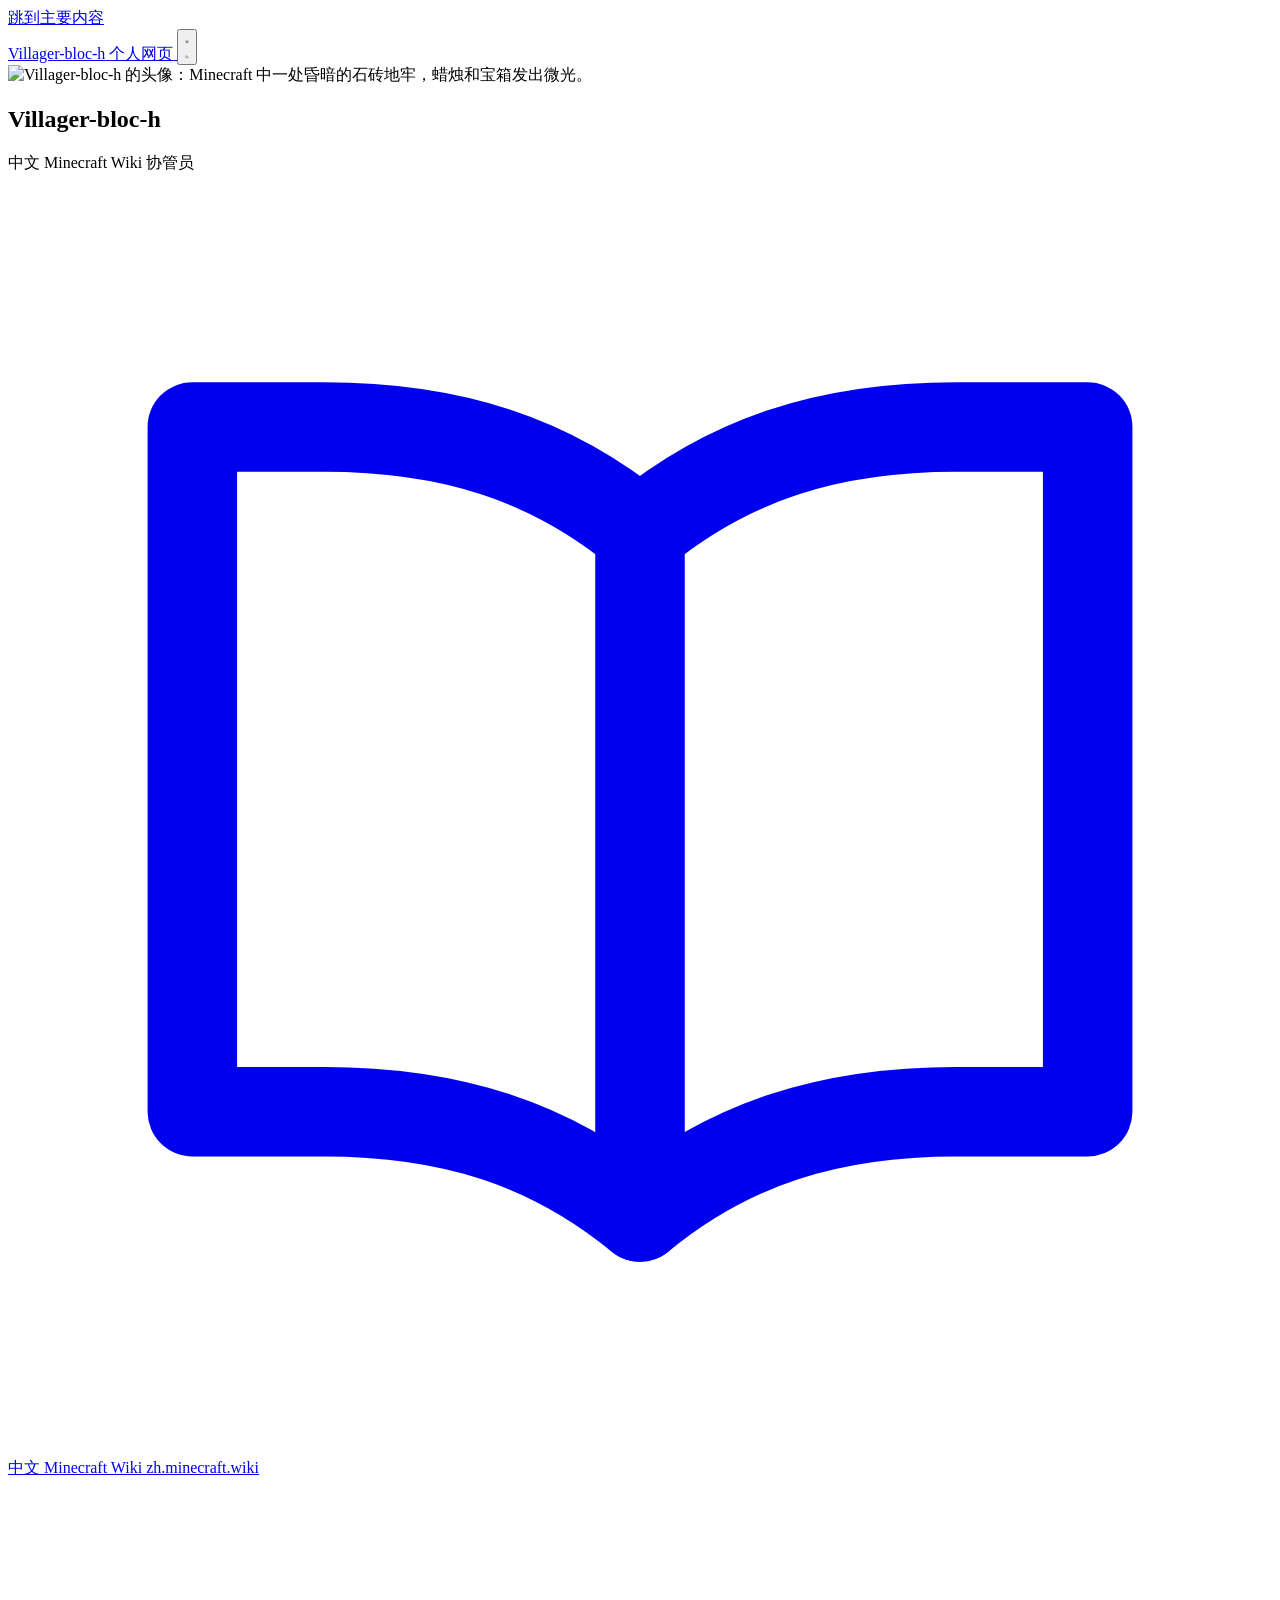
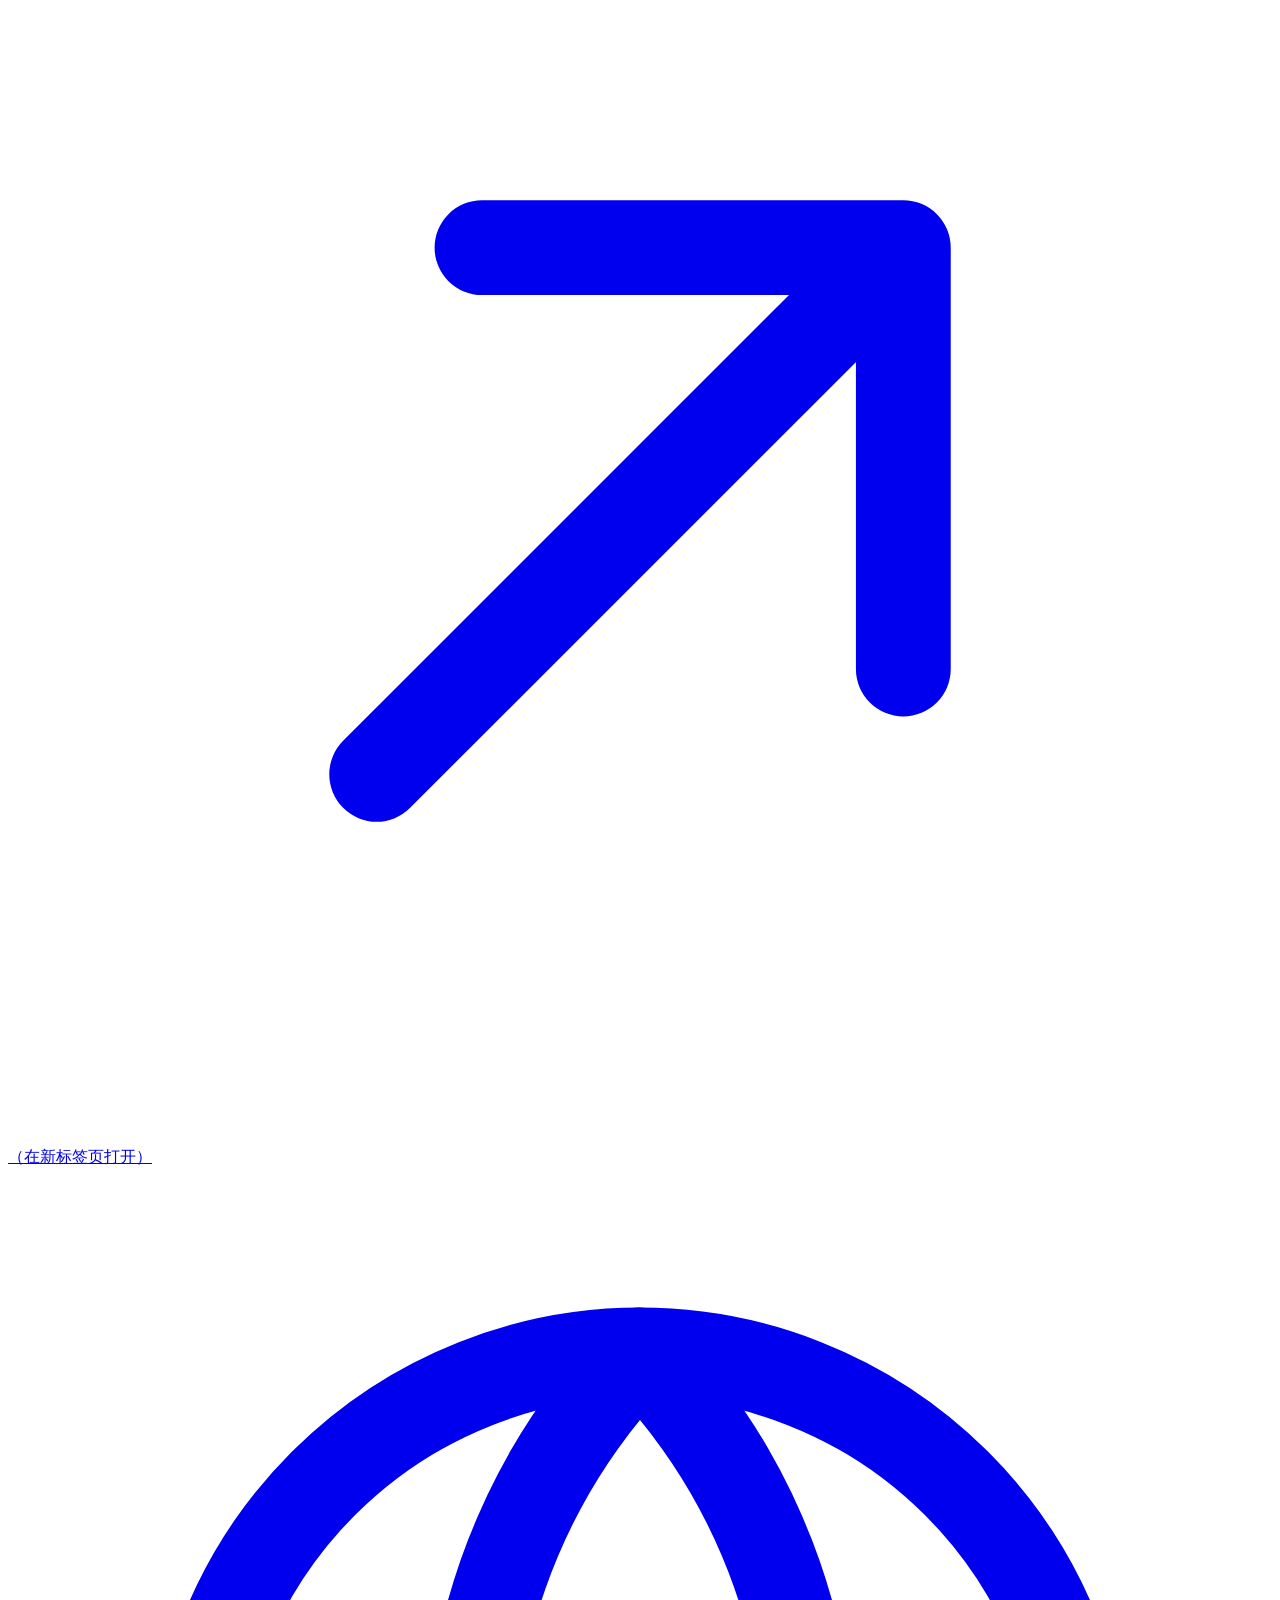
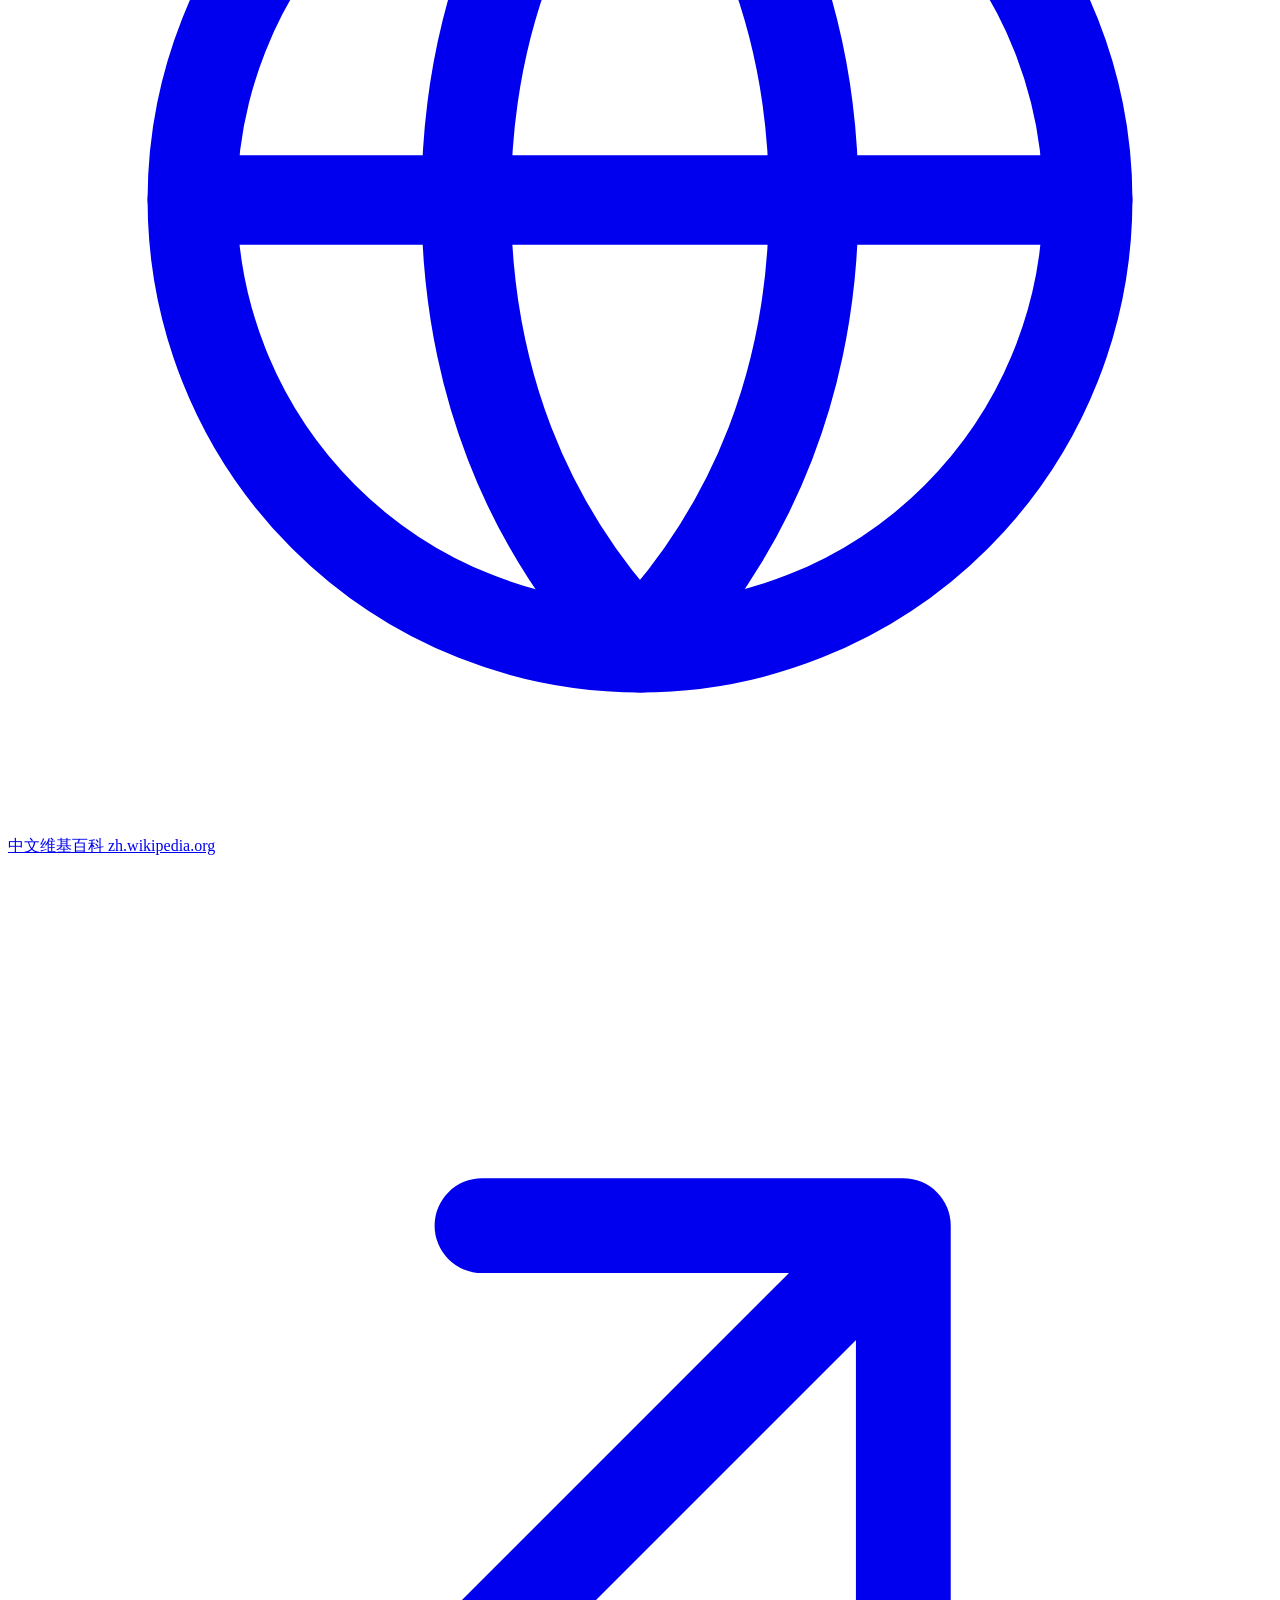
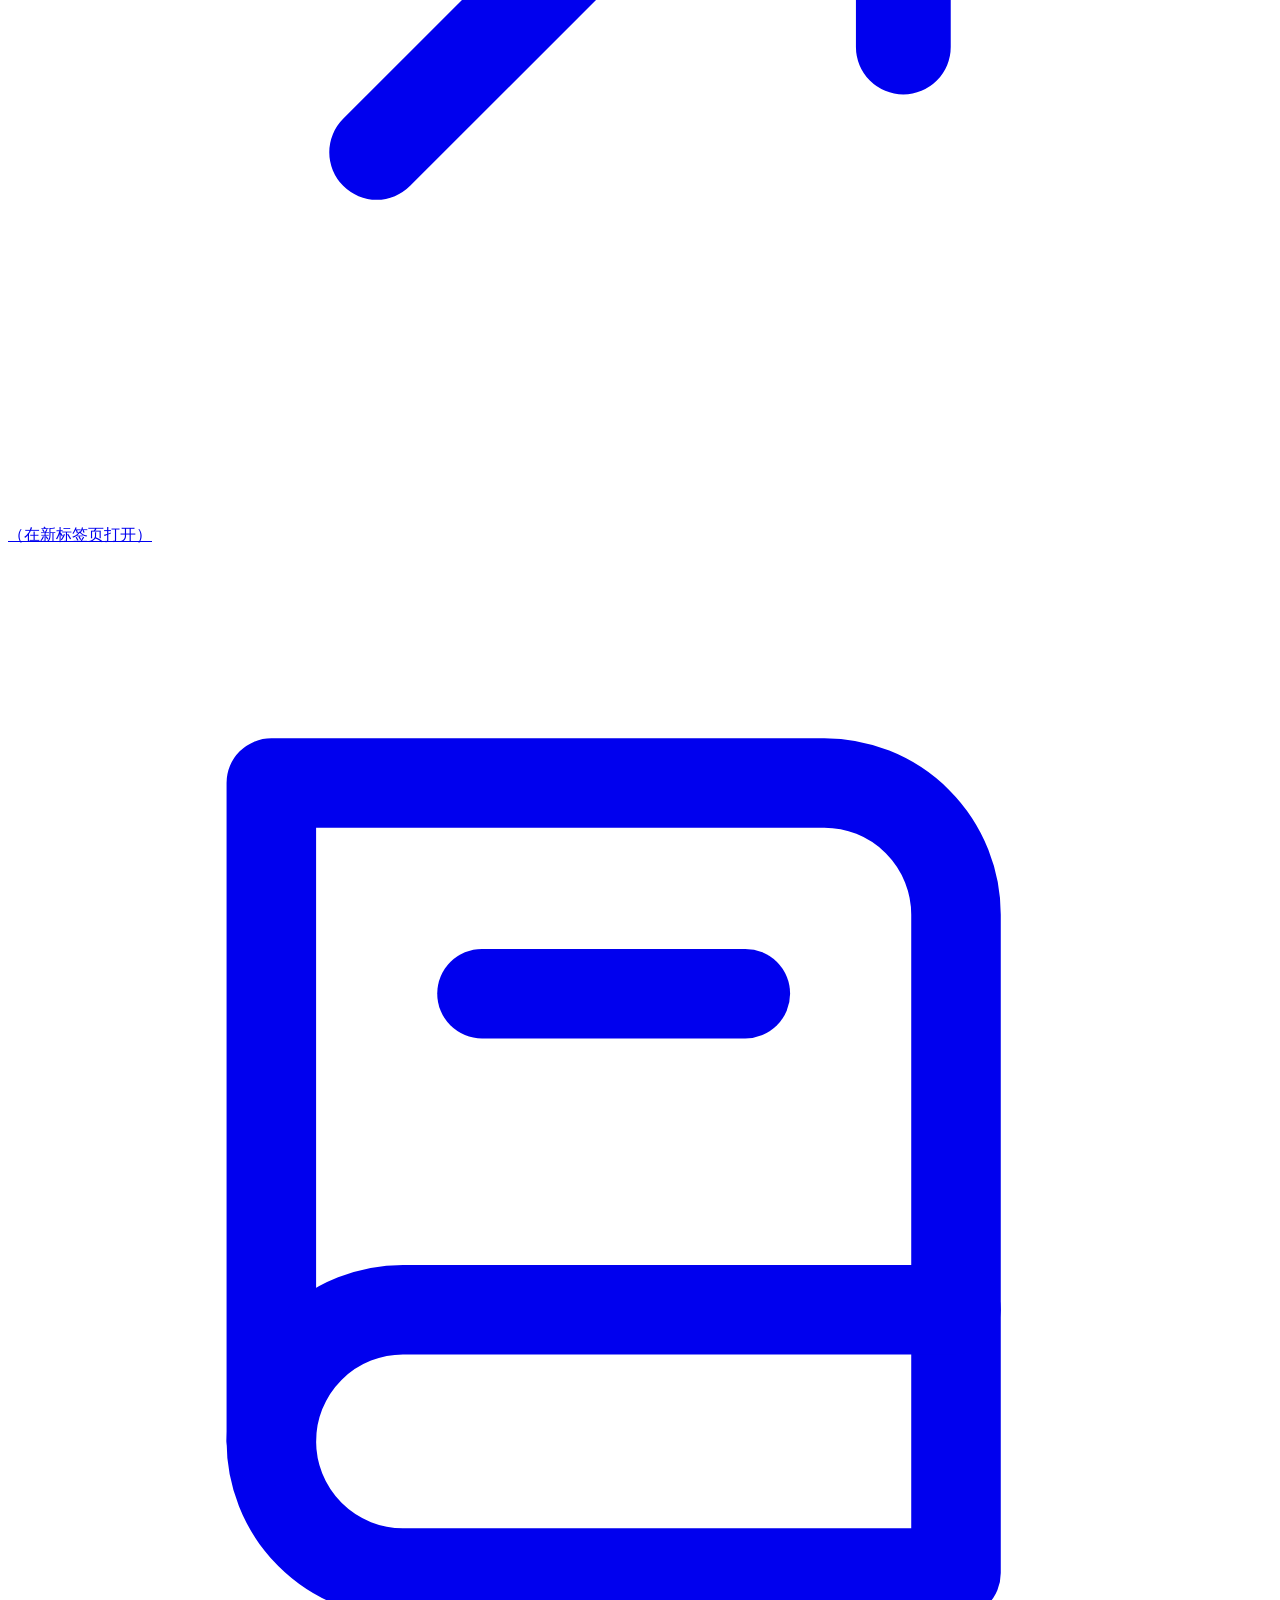
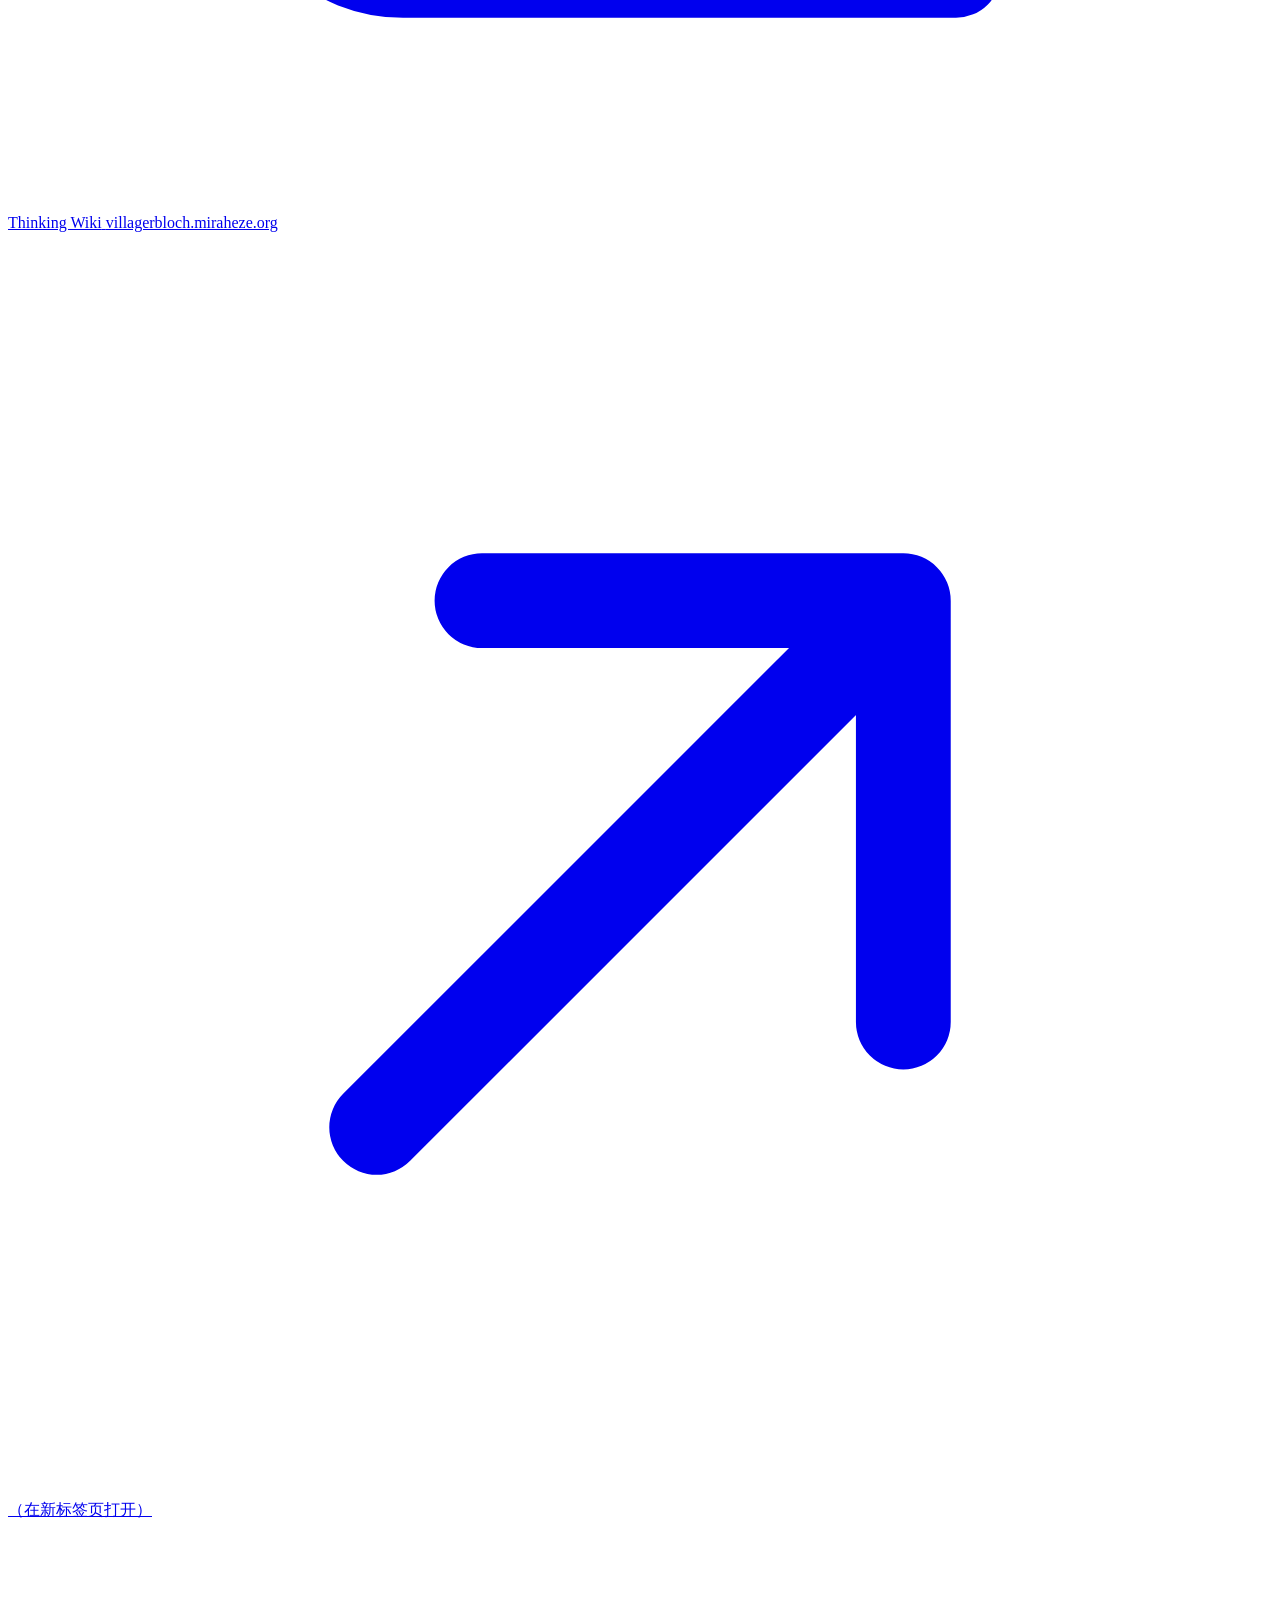
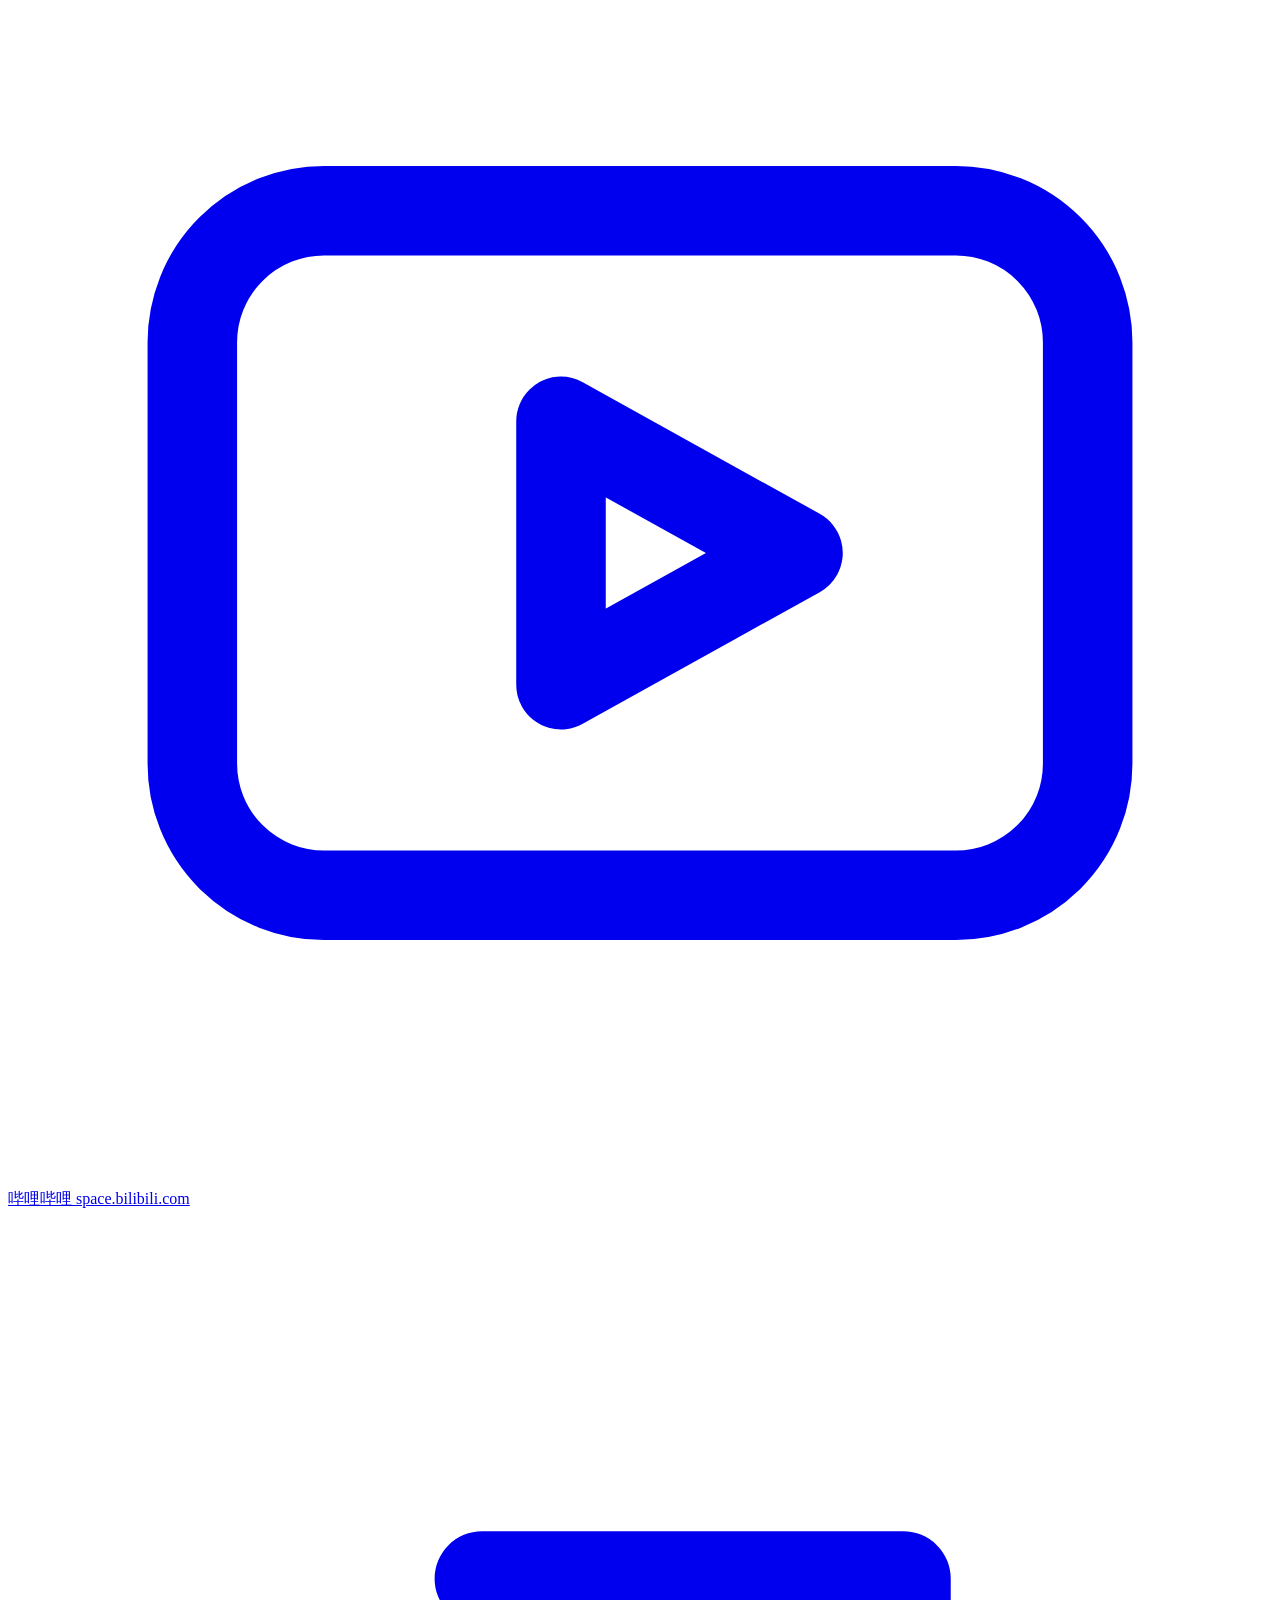
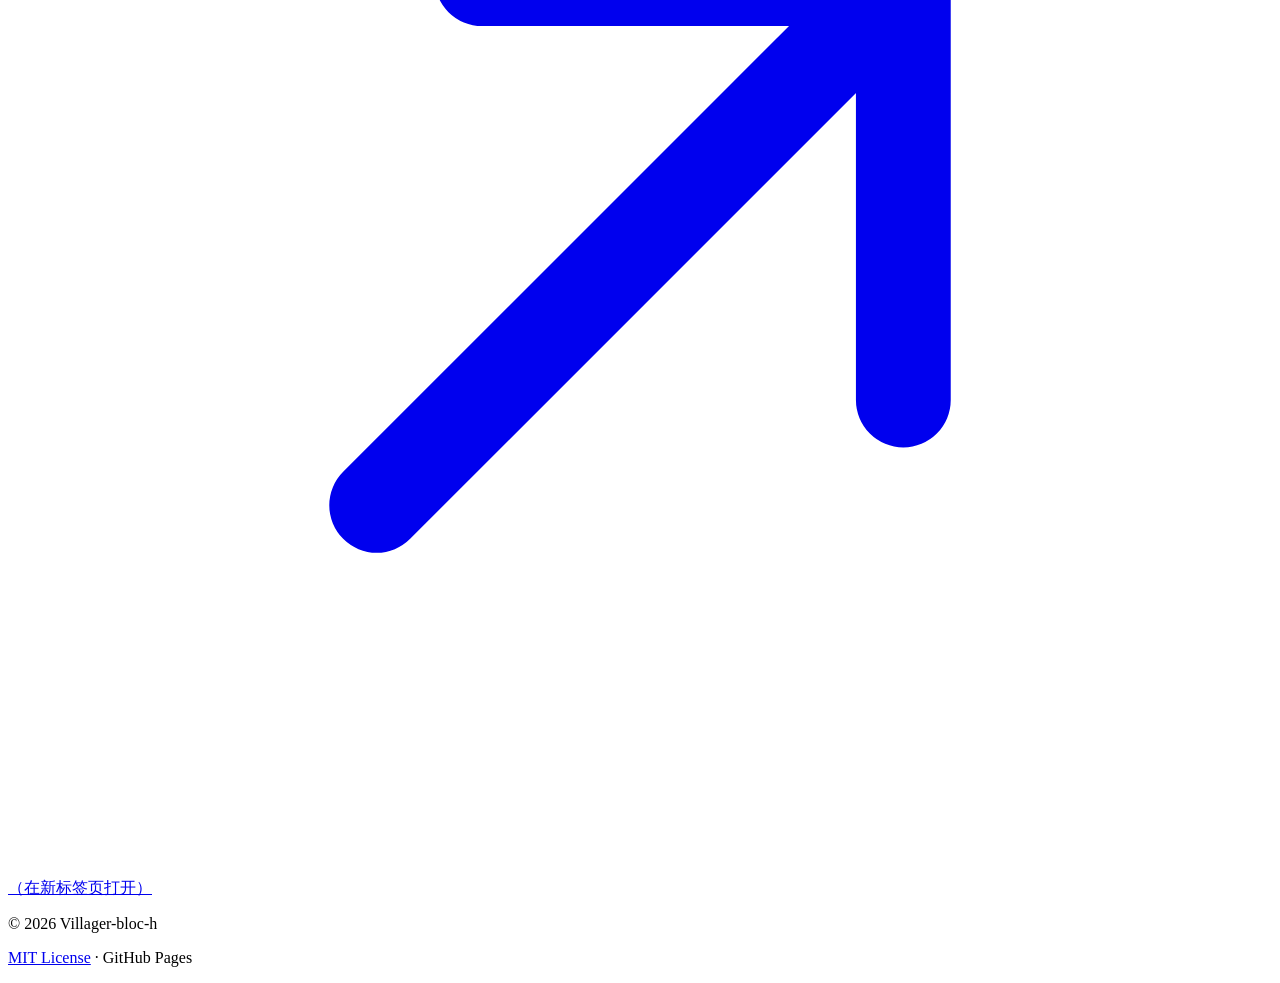
==== index.html @ 04a8cd7c "Add files via upload" ====
<!DOCTYPE html>
<html lang="zh-CN" data-theme="dark">
<head>
  <meta charset="utf-8">
  <meta name="viewport" content="width=device-width, initial-scale=1">
  <title>Villager-bloc-h 的个人网页</title>
  <meta name="description" content="Villager-bloc-h 的个人网页。中文 Minecraft Wiki 协管员。">
  <meta name="author" content="Villager-bloc-h">
  <meta name="color-scheme" content="dark light">
  <meta name="theme-color" content="#080d0b" id="theme-color">
  <link rel="canonical" href="https://villager-bloc-h.github.io/">

  <meta property="og:type" content="website">
  <meta property="og:site_name" content="Villager-bloc-h">
  <meta property="og:locale" content="zh_CN">
  <meta property="og:title" content="Villager-bloc-h 的个人网页">
  <meta property="og:description" content="中文 Minecraft Wiki 协管员。">
  <meta property="og:url" content="https://villager-bloc-h.github.io/">
  <meta property="og:image" content="https://villager-bloc-h.github.io/assets/og.png">
  <meta property="og:image:width" content="1200">
  <meta property="og:image:height" content="630">
  <meta property="og:image:alt" content="Villager-bloc-h 的个人网页预览图">
  <meta name="twitter:card" content="summary_large_image">
  <meta name="twitter:title" content="Villager-bloc-h 的个人网页">
  <meta name="twitter:description" content="中文 Minecraft Wiki 协管员。">
  <meta name="twitter:image" content="https://villager-bloc-h.github.io/assets/og.png">

  <link rel="icon" href="assets/Vbh.png" type="image/png">
  <link rel="apple-touch-icon" href="assets/apple-touch-icon.png">
  <link rel="preload" as="image" href="assets/Vbh.png">
  <link rel="stylesheet" href="assets/style.css">
  <script>
    (function () {
      var root = document.documentElement;
      var theme = 'dark';
      try {
        var saved = localStorage.getItem('vbh-theme');
        theme = saved === 'light' || saved === 'dark' ? saved
          : (window.matchMedia && window.matchMedia('(prefers-color-scheme: light)').matches ? 'light' : 'dark');
      } catch (e) {}
      root.setAttribute('data-theme', theme);
      var meta = document.getElementById('theme-color');
      if (meta) meta.setAttribute('content', theme === 'light' ? '#f4f2e8' : '#080d0b');
    })();
  </script>
  <script type="application/ld+json">
    {
      "@context": "https://schema.org",
      "@type": "Person",
      "name": "Villager-bloc-h",
      "url": "https://villager-bloc-h.github.io/",
      "image": "https://villager-bloc-h.github.io/assets/Vbh.png",
      "jobTitle": "中文 Minecraft Wiki 协管员",
      "sameAs": [
        "https://zh.minecraft.wiki/w/User:Villager-bloc-h",
        "https://zh.wikipedia.org/wiki/User:Zinc_carbenoid",
        "https://villagerbloch.miraheze.org/wiki/Thinking_Wiki",
        "https://space.bilibili.com/1586207901"
      ]
    }
  </script>
</head>
<body id="top">
  <a class="skip-link" href="#main">跳到主要内容</a>
  <div class="backdrop" aria-hidden="true">
    <div class="dust">
      <span style="--x:8%;--s:6px;--d:30s;--delay:-5s;--o:.20;--c:var(--green)"></span>
      <span style="--x:24%;--s:4px;--d:24s;--delay:-19s;--o:.16;--c:var(--amber)"></span>
      <span style="--x:43%;--s:8px;--d:38s;--delay:-10s;--o:.13;--c:var(--green)"></span>
      <span style="--x:66%;--s:5px;--d:27s;--delay:-2s;--o:.18;--c:var(--green)"></span>
      <span style="--x:81%;--s:7px;--d:34s;--delay:-25s;--o:.12;--c:var(--amber)"></span>
      <span style="--x:93%;--s:4px;--d:22s;--delay:-13s;--o:.18;--c:var(--green)"></span>
    </div>
  </div>

  <header class="site-header">
    <div class="header-inner">
      <a class="brand" href="#top" aria-label="Villager-bloc-h，回到页面顶部">
        <span class="brand-mark" aria-hidden="true"></span>
        <span class="brand-name">Villager-bloc-h</span>
        <span class="brand-sub">个人网页</span>
      </a>
      <button class="theme-toggle" id="theme-toggle" type="button" aria-label="切换到浅色主题" title="切换主题">
        <svg class="icon-sun" viewBox="0 0 24 24" fill="none" stroke="currentColor" stroke-width="1.7" stroke-linecap="round" aria-hidden="true">
          <circle cx="12" cy="12" r="4.2"></circle>
          <path d="M12 2.5v2.2M12 19.3v2.2M2.5 12h2.2M19.3 12h2.2M5.2 5.2l1.6 1.6M17.2 17.2l1.6 1.6M18.8 5.2l-1.6 1.6M6.8 17.2l-1.6 1.6"></path>
        </svg>
        <svg class="icon-moon" viewBox="0 0 24 24" fill="none" stroke="currentColor" stroke-width="1.7" stroke-linecap="round" stroke-linejoin="round" aria-hidden="true">
          <path d="M20.2 14.1A8.4 8.4 0 0 1 9.9 3.8 8.5 8.5 0 1 0 20.2 14.1Z"></path>
        </svg>
      </button>
    </div>
  </header>

  <main class="page" id="main">
    <section class="profile" aria-labelledby="profile-title">
      <div class="avatar-frame">
        <img src="assets/Vbh.png" width="329" height="328" alt="Villager-bloc-h 的头像：Minecraft 中一处昏暗的石砖地牢，蜡烛和宝箱发出微光。" decoding="async" fetchpriority="high">
      </div>
      <h1 id="profile-title">Villager-bloc-h</h1>
      <p class="role"><span class="role-dot" aria-hidden="true"></span>中文 Minecraft Wiki 协管员</p>
    </section>

    <nav class="links" aria-label="我的链接">
      <a class="link-row" href="https://zh.minecraft.wiki/w/User:Villager-bloc-h" target="_blank" rel="noopener noreferrer" style="--accent: var(--accent-green)">
        <span class="link-icon" aria-hidden="true">
          <svg viewBox="0 0 24 24" fill="none" stroke="currentColor" stroke-width="1.7" stroke-linecap="round" stroke-linejoin="round">
            <path d="M12 6.5C10.3 5.1 8.4 4.5 6 4.5H3.5v13H6c2.4 0 4.3.6 6 2 1.7-1.4 3.6-2 6-2h2.5v-13H18c-2.4 0-4.3.6-6 2Z"></path>
            <path d="M12 6.5v13"></path>
          </svg>
        </span>
        <span class="link-text">
          <span class="link-title">中文 Minecraft Wiki</span>
          <span class="link-domain">zh.minecraft.wiki</span>
        </span>
        <span class="link-arrow" aria-hidden="true">
          <svg viewBox="0 0 24 24" fill="none" stroke="currentColor" stroke-width="1.8" stroke-linecap="round" stroke-linejoin="round"><path d="M7 17 17 7M9 7h8v8"></path></svg>
        </span>
        <span class="sr-only">（在新标签页打开）</span>
      </a>

      <a class="link-row" href="https://zh.wikipedia.org/wiki/User:Zinc_carbenoid" target="_blank" rel="noopener noreferrer" style="--accent: var(--accent-slate)">
        <span class="link-icon" aria-hidden="true">
          <svg viewBox="0 0 24 24" fill="none" stroke="currentColor" stroke-width="1.7" stroke-linecap="round" stroke-linejoin="round">
            <circle cx="12" cy="12" r="8.5"></circle>
            <path d="M3.5 12h17M12 3.5c2.2 2.3 3.3 5.2 3.3 8.5s-1.1 6.2-3.3 8.5c-2.2-2.3-3.3-5.2-3.3-8.5s1.1-6.2 3.3-8.5Z"></path>
          </svg>
        </span>
        <span class="link-text">
          <span class="link-title">中文维基百科</span>
          <span class="link-domain">zh.wikipedia.org</span>
        </span>
        <span class="link-arrow" aria-hidden="true">
          <svg viewBox="0 0 24 24" fill="none" stroke="currentColor" stroke-width="1.8" stroke-linecap="round" stroke-linejoin="round"><path d="M7 17 17 7M9 7h8v8"></path></svg>
        </span>
        <span class="sr-only">（在新标签页打开）</span>
      </a>

      <a class="link-row" href="https://villagerbloch.miraheze.org/wiki/Thinking_Wiki" target="_blank" rel="noopener noreferrer" style="--accent: var(--accent-amber)">
        <span class="link-icon" aria-hidden="true">
          <svg viewBox="0 0 24 24" fill="none" stroke="currentColor" stroke-width="1.7" stroke-linecap="round" stroke-linejoin="round">
            <path d="M5 4.5h10.5A2.5 2.5 0 0 1 18 7v12.5H7.5A2.5 2.5 0 0 1 5 17V4.5Z"></path>
            <path d="M5 17a2.5 2.5 0 0 1 2.5-2.5H18"></path>
            <path d="M9 8.5h5"></path>
          </svg>
        </span>
        <span class="link-text">
          <span class="link-title">Thinking Wiki</span>
          <span class="link-domain">villagerbloch.miraheze.org</span>
        </span>
        <span class="link-arrow" aria-hidden="true">
          <svg viewBox="0 0 24 24" fill="none" stroke="currentColor" stroke-width="1.8" stroke-linecap="round" stroke-linejoin="round"><path d="M7 17 17 7M9 7h8v8"></path></svg>
        </span>
        <span class="sr-only">（在新标签页打开）</span>
      </a>

      <a class="link-row" href="https://space.bilibili.com/1586207901" target="_blank" rel="noopener noreferrer" style="--accent: var(--accent-rose)">
        <span class="link-icon" aria-hidden="true">
          <svg viewBox="0 0 24 24" fill="none" stroke="currentColor" stroke-width="1.7" stroke-linecap="round" stroke-linejoin="round">
            <rect x="3.5" y="5.5" width="17" height="13" rx="2.5"></rect>
            <path d="m10.5 9.5 4.5 2.5-4.5 2.5v-5Z"></path>
          </svg>
        </span>
        <span class="link-text">
          <span class="link-title">哔哩哔哩</span>
          <span class="link-domain">space.bilibili.com</span>
        </span>
        <span class="link-arrow" aria-hidden="true">
          <svg viewBox="0 0 24 24" fill="none" stroke="currentColor" stroke-width="1.8" stroke-linecap="round" stroke-linejoin="round"><path d="M7 17 17 7M9 7h8v8"></path></svg>
        </span>
        <span class="sr-only">（在新标签页打开）</span>
      </a>
    </nav>
  </main>

  <footer class="site-footer">
    <div class="footer-inner">
      <p>© <span id="year">2026</span> Villager-bloc-h</p>
      <p><a href="LICENSE">MIT License</a> · GitHub Pages</p>
    </div>
  </footer>

  <script src="assets/main.js" defer></script>
</body>
</html>
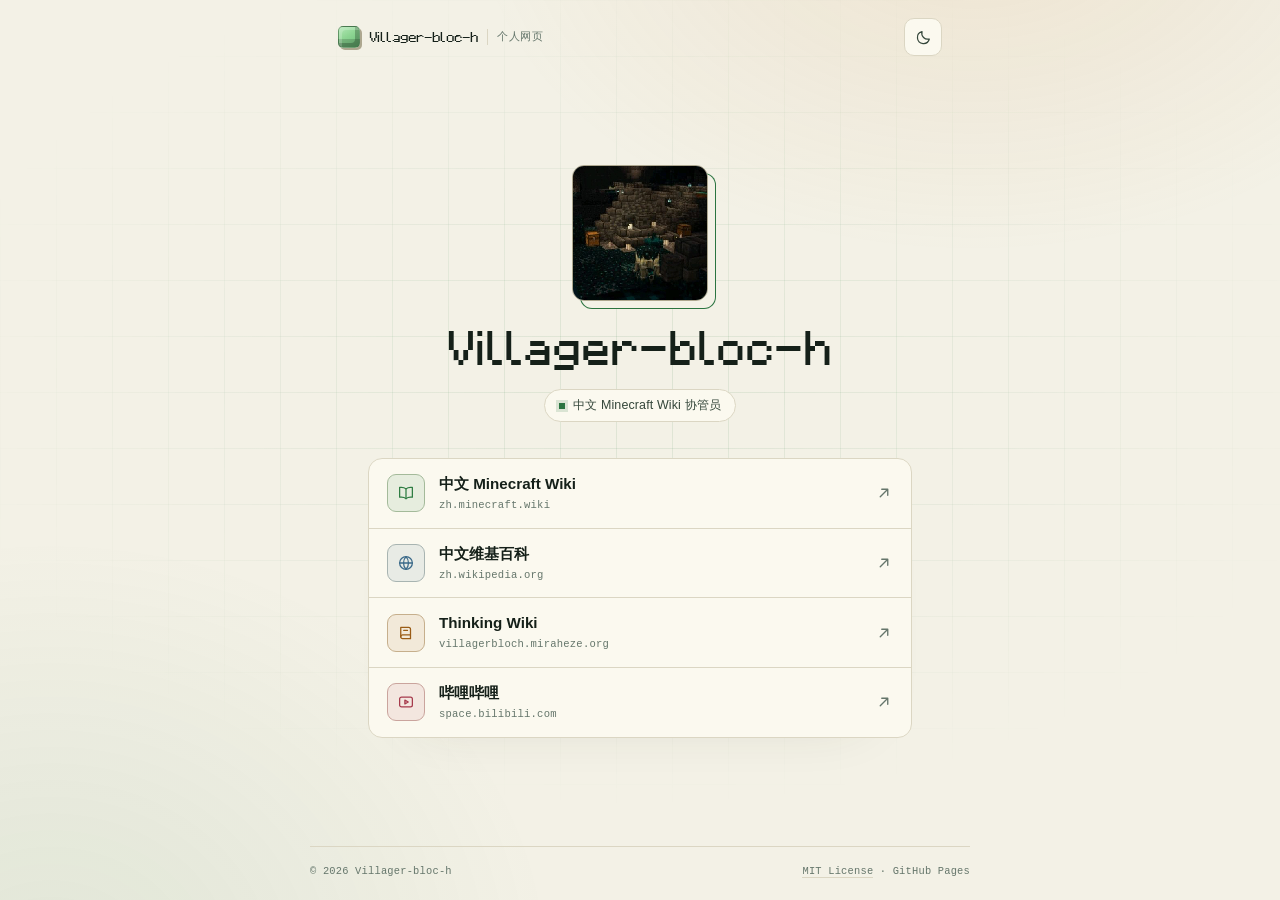
==== commit 2f9bb5be: "Add files via upload" ====
--- a/index.html
+++ b/index.html
@@ -28,6 +28,7 @@
   <link rel="icon" href="assets/Vbh.png" type="image/png">
   <link rel="apple-touch-icon" href="assets/apple-touch-icon.png">
   <link rel="preload" as="image" href="assets/Vbh.png">
+  <link rel="preload" href="assets/fonts/Mojangles.woff" as="font" type="font/woff" crossorigin>
   <link rel="stylesheet" href="assets/style.css">
   <script>
     (function () {
--- a/assets/style.css
+++ b/assets/style.css
@@ -0,0 +1,748 @@
+/* ==========================================================================
+   Villager-bloc-h.github.io
+   单页个人主页 — 无框架、无构建步骤，字体自托管。
+   ========================================================================== */
+
+/* ---------- 字体 ---------- */
+/* Mojangles：Minecraft 字体，版权归 Mojang；来源与许可见 assets/fonts/README.md */
+@font-face {
+  font-family: "Mojangles";
+  src: url("fonts/Mojangles.woff") format("woff");
+  font-style: normal;
+  font-weight: 400;
+  font-display: swap;
+}
+
+/* ---------- 变量 ---------- */
+:root {
+  --bg: #080d0b;
+  --panel: #0e1713;
+  --panel-hover: #13201a;
+  --text: #e9f0ea;
+  --text-soft: #c6d3c9;
+  --muted: #94a89b;
+  --muted-2: #788c7f;
+  --line: #21342b;
+  --line-strong: #365244;
+  --green: #8fd694;
+  --amber: #e6b06a;
+  --focus: #f0c98f;
+
+  --accent-green: #8fd694;
+  --accent-slate: #a8c4d8;
+  --accent-amber: #e6b06a;
+  --accent-rose: #f0a0a8;
+
+  --btn-bg: #8fd694;
+  --btn-text: #07130b;
+  --btn-shadow: #2b4a3a;
+
+  --glow-warm: rgba(230, 176, 106, .10);
+  --glow-cool: rgba(143, 214, 148, .08);
+  --grid-line: rgba(143, 214, 148, .085);
+  --header-bg: rgba(8, 13, 11, .74);
+  --shadow-card: rgba(0, 0, 0, .5);
+
+  --shell: 660px;
+  --content: 600px;
+  --gutter: clamp(20px, 5vw, 28px);
+
+  --font-sans: "Segoe UI", "PingFang SC", "Hiragino Sans GB", "Noto Sans SC",
+    "Microsoft YaHei", "Source Han Sans SC", sans-serif;
+  --font-mono: ui-monospace, "SFMono-Regular", "Cascadia Code", Consolas,
+    "Liberation Mono", monospace;
+  --font-minecraft: "Mojangles", "Minecraft", "Minecraftia", "Segoe UI", sans-serif;
+}
+
+[data-theme="light"] {
+  --bg: #f3f1e6;
+  --panel: #fbf9ef;
+  --panel-hover: #fffdf5;
+  --text: #152019;
+  --text-soft: #34463a;
+  --muted: #5f7164;
+  --muted-2: #65766b;
+  --line: #dbd6c3;
+  --line-strong: #ada78f;
+  --green: #2b7440;
+  --amber: #94530f;
+  --focus: #1d5b2f;
+
+  --accent-green: #2f7d43;
+  --accent-slate: #3c6b8a;
+  --accent-amber: #9a5c16;
+  --accent-rose: #a63a4c;
+
+  --btn-bg: #236b38;
+  --btn-text: #fbfaf3;
+  --btn-shadow: #b7b19c;
+
+  --glow-warm: rgba(204, 139, 64, .13);
+  --glow-cool: rgba(64, 133, 82, .10);
+  --grid-line: rgba(47, 125, 67, .11);
+  --header-bg: rgba(243, 241, 230, .8);
+  --shadow-card: rgba(52, 58, 40, .16);
+}
+
+/* ---------- 基础 ---------- */
+*,
+*::before,
+*::after {
+  box-sizing: border-box;
+}
+
+html {
+  -webkit-text-size-adjust: 100%;
+  text-size-adjust: 100%;
+}
+
+body {
+  display: flex;
+  flex-direction: column;
+  min-height: 100vh;
+  min-height: 100svh;
+  margin: 0;
+  overflow-x: clip;
+  background: var(--bg);
+  color: var(--text);
+  font-family: var(--font-sans);
+  font-size: 16px;
+  line-height: 1.6;
+  -webkit-font-smoothing: antialiased;
+  -moz-osx-font-smoothing: grayscale;
+  transition: background-color .35s ease, color .35s ease;
+}
+
+img,
+svg {
+  display: block;
+  max-width: 100%;
+}
+
+a {
+  color: inherit;
+}
+
+button {
+  font: inherit;
+  color: inherit;
+}
+
+h1,
+p {
+  margin: 0;
+}
+
+::selection {
+  background: var(--green);
+  color: var(--btn-text);
+}
+
+:focus-visible {
+  outline: 2px solid var(--focus);
+  outline-offset: 4px;
+}
+
+.sr-only {
+  position: absolute;
+  width: 1px;
+  height: 1px;
+  margin: -1px;
+  padding: 0;
+  overflow: hidden;
+  clip: rect(0 0 0 0);
+  clip-path: inset(50%);
+  white-space: nowrap;
+  border: 0;
+}
+
+.skip-link {
+  position: absolute;
+  top: -80px;
+  left: 16px;
+  z-index: 100;
+  padding: 10px 18px;
+  border-radius: 8px;
+  background: var(--btn-bg);
+  color: var(--btn-text);
+  font-size: .9rem;
+  font-weight: 600;
+  text-decoration: none;
+  transition: top .2s ease;
+}
+
+.skip-link:focus {
+  top: 12px;
+}
+
+/* ---------- 背景 ---------- */
+.backdrop {
+  position: fixed;
+  inset: 0;
+  z-index: -1;
+  overflow: hidden;
+  pointer-events: none;
+}
+
+.backdrop::before {
+  content: "";
+  position: absolute;
+  inset: 0;
+  background:
+    radial-gradient(760px 520px at 76% -10%, var(--glow-warm), transparent 66%),
+    radial-gradient(720px 620px at 4% 108%, var(--glow-cool), transparent 70%);
+}
+
+.backdrop::after {
+  content: "";
+  position: absolute;
+  inset: 0;
+  background-image:
+    linear-gradient(var(--grid-line) 1px, transparent 1px),
+    linear-gradient(90deg, var(--grid-line) 1px, transparent 1px);
+  background-size: 56px 56px;
+  -webkit-mask-image: radial-gradient(ellipse 70% 60% at 50% 42%, #000 5%, transparent 80%);
+  mask-image: radial-gradient(ellipse 70% 60% at 50% 42%, #000 5%, transparent 80%);
+}
+
+.dust span {
+  position: absolute;
+  bottom: -24px;
+  left: var(--x);
+  width: var(--s);
+  height: var(--s);
+  background: var(--c);
+  box-shadow: 0 0 14px var(--c);
+  animation: drift var(--d) linear infinite;
+  animation-delay: var(--delay);
+  opacity: 0;
+}
+
+@keyframes drift {
+  0% {
+    transform: translate3d(0, 0, 0) rotate(0deg);
+    opacity: 0;
+  }
+  12% {
+    opacity: var(--o);
+  }
+  82% {
+    opacity: var(--o);
+  }
+  100% {
+    transform: translate3d(30px, -108vh, 0) rotate(90deg);
+    opacity: 0;
+  }
+}
+
+/* ---------- 顶栏 ---------- */
+.site-header {
+  padding-top: 18px;
+}
+
+.header-inner {
+  display: flex;
+  align-items: center;
+  justify-content: space-between;
+  gap: 16px;
+  width: 100%;
+  max-width: var(--shell);
+  margin: 0 auto;
+  padding: 0 var(--gutter);
+}
+
+.brand {
+  display: inline-flex;
+  align-items: center;
+  gap: 9px;
+  min-width: 0;
+  color: var(--text);
+  font-size: .86rem;
+  font-weight: 650;
+  text-decoration: none;
+}
+
+.brand-mark {
+  flex: none;
+  width: 22px;
+  height: 22px;
+  border: 1px solid rgba(0, 0, 0, .28);
+  border-radius: 5px;
+  background:
+    linear-gradient(180deg, transparent 62%, rgba(0, 0, 0, .16) 62%),
+    linear-gradient(150deg, #b3e8b6 0%, #8fd694 42%, #6bbd78 100%);
+  box-shadow:
+    inset 3px 3px 0 rgba(255, 255, 255, .18),
+    inset -4px -4px 0 rgba(4, 20, 10, .26),
+    2px 2px 0 var(--line-strong);
+}
+
+.brand:hover .brand-mark {
+  filter: brightness(1.08);
+}
+
+.brand-sub {
+  padding-left: 9px;
+  border-left: 1px solid var(--line);
+  color: var(--muted-2);
+  font-family: var(--font-mono);
+  font-size: .66rem;
+  font-weight: 400;
+  letter-spacing: .06em;
+}
+
+.theme-toggle {
+  display: grid;
+  place-items: center;
+  flex: none;
+  width: 38px;
+  height: 38px;
+  padding: 0;
+  border: 1px solid var(--line);
+  border-radius: 10px;
+  background: var(--panel);
+  color: var(--text-soft);
+  cursor: pointer;
+  transition: color .18s ease, border-color .18s ease, transform .18s ease;
+}
+
+.theme-toggle:hover {
+  color: var(--green);
+  border-color: var(--green);
+  transform: translateY(-1px);
+}
+
+.theme-toggle svg {
+  width: 17px;
+  height: 17px;
+}
+
+.theme-toggle .icon-moon {
+  display: none;
+}
+
+[data-theme="light"] .theme-toggle .icon-sun {
+  display: none;
+}
+
+[data-theme="light"] .theme-toggle .icon-moon {
+  display: block;
+}
+
+/* ---------- 主区域 ---------- */
+.page {
+  display: flex;
+  flex: 1;
+  flex-direction: column;
+  justify-content: center;
+  width: 100%;
+  max-width: var(--content);
+  margin: 0 auto;
+  padding: clamp(28px, 5vh, 48px) var(--gutter) clamp(30px, 5vh, 46px);
+}
+
+.profile {
+  display: flex;
+  flex-direction: column;
+  align-items: center;
+  text-align: center;
+}
+
+.avatar-frame {
+  position: relative;
+  margin-bottom: 22px;
+}
+
+.avatar-frame img {
+  width: clamp(112px, 17vw, 136px);
+  height: auto;
+  aspect-ratio: 1 / 1;
+  object-fit: cover;
+  border: 1px solid var(--line-strong);
+  border-radius: 12px;
+  background: #070b09;
+  box-shadow:
+    8px 8px 0 -1px var(--bg),
+    8px 8px 0 0 var(--green);
+  image-rendering: pixelated;
+}
+
+h1 {
+  margin-left: -.04em;
+  font-size: clamp(2rem, 6vw, 3rem);
+  font-weight: 800;
+  line-height: 1.08;
+  letter-spacing: -.045em;
+  text-wrap: balance;
+}
+
+/* 站名与页面大标题使用 Minecraft 的 Mojangles 字体 */
+.brand-name,
+#profile-title {
+  font-family: var(--font-minecraft);
+  font-weight: 400;
+  letter-spacing: 0;
+}
+
+.role {
+  display: inline-flex;
+  align-items: center;
+  gap: 8px;
+  margin-top: 15px;
+  padding: 6px 14px;
+  border: 1px solid var(--line);
+  border-radius: 999px;
+  background: var(--panel);
+  color: var(--text-soft);
+  font-size: .78rem;
+  line-height: 1.5;
+  letter-spacing: .01em;
+}
+
+.role-dot {
+  width: 6px;
+  height: 6px;
+  flex: none;
+  background: var(--green);
+  box-shadow: 0 0 0 3px color-mix(in srgb, var(--green) 16%, transparent);
+  animation: pulse 3.2s ease-in-out infinite;
+}
+
+@keyframes pulse {
+  0%, 100% {
+    box-shadow: 0 0 0 3px color-mix(in srgb, var(--green) 16%, transparent);
+  }
+  50% {
+    box-shadow: 0 0 0 6px color-mix(in srgb, var(--green) 3%, transparent);
+  }
+}
+
+/* ---------- 链接列表 ---------- */
+.links {
+  display: flex;
+  flex-direction: column;
+  width: 100%;
+  margin-top: clamp(26px, 4.5vh, 36px);
+  overflow: hidden;
+  border: 1px solid var(--line);
+  border-radius: 14px;
+  background: var(--panel);
+  box-shadow: 0 30px 60px -52px var(--shadow-card);
+}
+
+.link-row {
+  display: flex;
+  align-items: center;
+  gap: 14px;
+  padding: 14px 18px;
+  border-bottom: 1px solid var(--line);
+  color: var(--text);
+  text-decoration: none;
+  transition: background-color .18s ease, padding-left .18s ease;
+}
+
+.link-row:last-child {
+  border-bottom: 0;
+}
+
+.link-row:hover {
+  padding-left: 22px;
+  background: var(--panel-hover);
+}
+
+.link-row:focus-visible {
+  outline: 2px solid var(--focus);
+  outline-offset: -4px;
+}
+
+.link-icon {
+  display: grid;
+  place-items: center;
+  flex: none;
+  width: 38px;
+  height: 38px;
+  border: 1px solid color-mix(in srgb, var(--accent) 32%, var(--line));
+  border-radius: 9px;
+  background: color-mix(in srgb, var(--accent) 10%, transparent);
+  color: var(--accent);
+}
+
+.link-icon svg {
+  width: 18px;
+  height: 18px;
+}
+
+.link-text {
+  display: flex;
+  flex: 1;
+  flex-direction: column;
+  gap: 1px;
+  min-width: 0;
+}
+
+.link-title {
+  font-size: .95rem;
+  font-weight: 650;
+  line-height: 1.5;
+}
+
+.link-domain {
+  overflow: hidden;
+  color: var(--muted-2);
+  font-family: var(--font-mono);
+  font-size: .66rem;
+  letter-spacing: .02em;
+  text-overflow: ellipsis;
+  white-space: nowrap;
+}
+
+.link-arrow {
+  flex: none;
+  color: var(--muted-2);
+  transition: transform .18s ease, color .18s ease;
+}
+
+.link-arrow svg {
+  width: 18px;
+  height: 18px;
+}
+
+.link-row:hover .link-arrow {
+  color: var(--accent);
+  transform: translate(2px, -2px);
+}
+
+/* ---------- 页脚 ---------- */
+.site-footer {
+  padding: 0 var(--gutter) 20px;
+}
+
+.footer-inner {
+  display: flex;
+  align-items: center;
+  justify-content: space-between;
+  flex-wrap: wrap;
+  gap: 6px 16px;
+  max-width: var(--shell);
+  margin: 0 auto;
+  padding-top: 16px;
+  border-top: 1px solid var(--line);
+  color: var(--muted-2);
+  font-family: var(--font-mono);
+  font-size: .65rem;
+  letter-spacing: .02em;
+}
+
+.footer-inner a {
+  color: inherit;
+  text-decoration: none;
+  border-bottom: 1px solid var(--line);
+  transition: color .18s ease, border-color .18s ease;
+}
+
+.footer-inner a:hover {
+  color: var(--green);
+  border-color: var(--green);
+}
+
+/* ---------- 入场 ---------- */
+@media (prefers-reduced-motion: no-preference) {
+  .site-header,
+  .profile,
+  .links,
+  .site-footer {
+    animation: rise .65s cubic-bezier(.2, .7, .25, 1) both;
+  }
+
+  .profile {
+    animation-delay: .04s;
+  }
+
+  .links {
+    animation-delay: .1s;
+  }
+
+  .site-footer {
+    animation-delay: .16s;
+  }
+}
+
+@keyframes rise {
+  from {
+    opacity: 0;
+    transform: translateY(10px);
+  }
+  to {
+    opacity: 1;
+    transform: none;
+  }
+}
+
+/* ---------- 响应式 ---------- */
+@media (max-width: 520px) {
+  .site-header {
+    padding-top: 14px;
+  }
+
+  .brand-sub {
+    display: none;
+  }
+
+  .page {
+    padding-top: 26px;
+    padding-bottom: 30px;
+  }
+
+  .avatar-frame img {
+    width: 112px;
+  }
+
+  .avatar-frame {
+    margin-bottom: 18px;
+  }
+
+  h1 {
+    font-size: clamp(1.9rem, 9vw, 2.5rem);
+  }
+
+  .link-row {
+    gap: 12px;
+    padding: 12px 14px;
+  }
+
+  .link-row:hover {
+    padding-left: 16px;
+  }
+
+  .link-icon {
+    width: 34px;
+    height: 34px;
+    border-radius: 8px;
+  }
+
+  .link-title {
+    font-size: .9rem;
+  }
+
+  .link-domain {
+    font-size: .61rem;
+  }
+
+  .footer-inner {
+    font-size: .6rem;
+  }
+}
+
+/* ---------- 404 ---------- */
+.error-page {
+  display: grid;
+  flex: 1;
+  place-items: center;
+  padding: clamp(36px, 8vh, 80px) var(--gutter);
+  text-align: center;
+}
+
+.error-inner {
+  max-width: 420px;
+}
+
+.error-code {
+  margin-bottom: 6px;
+  color: var(--green);
+  font-family: var(--font-mono);
+  font-size: clamp(4rem, 16vw, 6.5rem);
+  font-weight: 800;
+  line-height: 1;
+  letter-spacing: -.04em;
+}
+
+.error-kicker {
+  margin-bottom: 12px;
+  color: var(--muted-2);
+  font-family: var(--font-mono);
+  font-size: .68rem;
+  letter-spacing: .16em;
+}
+
+.error-inner h1 {
+  font-size: clamp(1.4rem, 4vw, 1.9rem);
+  letter-spacing: -.02em;
+}
+
+.error-message {
+  margin-top: 12px;
+  color: var(--muted);
+  font-size: .9rem;
+  line-height: 1.8;
+}
+
+.error-actions {
+  display: flex;
+  justify-content: center;
+  flex-wrap: wrap;
+  gap: 10px;
+  margin-top: 26px;
+}
+
+.btn {
+  display: inline-flex;
+  align-items: center;
+  gap: 8px;
+  padding: 11px 18px;
+  border: 1px solid transparent;
+  border-radius: 8px;
+  font-size: .88rem;
+  font-weight: 600;
+  line-height: 1.2;
+  text-decoration: none;
+  transition: transform .18s ease, box-shadow .18s ease, border-color .18s ease, background-color .18s ease;
+}
+
+.btn-primary {
+  background: var(--btn-bg);
+  color: var(--btn-text);
+  box-shadow: 3px 3px 0 var(--btn-shadow);
+}
+
+.btn-primary:hover {
+  transform: translate(-2px, -2px);
+  box-shadow: 5px 5px 0 var(--btn-shadow);
+}
+
+/* ---------- 减少动态效果 ---------- */
+@media (prefers-reduced-motion: reduce) {
+  *,
+  *::before,
+  *::after {
+    animation-duration: .001ms !important;
+    animation-iteration-count: 1 !important;
+    transition-duration: .001ms !important;
+  }
+
+  .dust {
+    display: none;
+  }
+}
+
+/* ---------- 打印 ---------- */
+@media print {
+  .site-header,
+  .site-footer,
+  .backdrop {
+    display: none !important;
+  }
+
+  body {
+    background: #fff;
+    color: #111;
+  }
+
+  .links {
+    border-color: #ccc;
+    box-shadow: none;
+  }
+
+  .link-row {
+    break-inside: avoid;
+  }
+}
